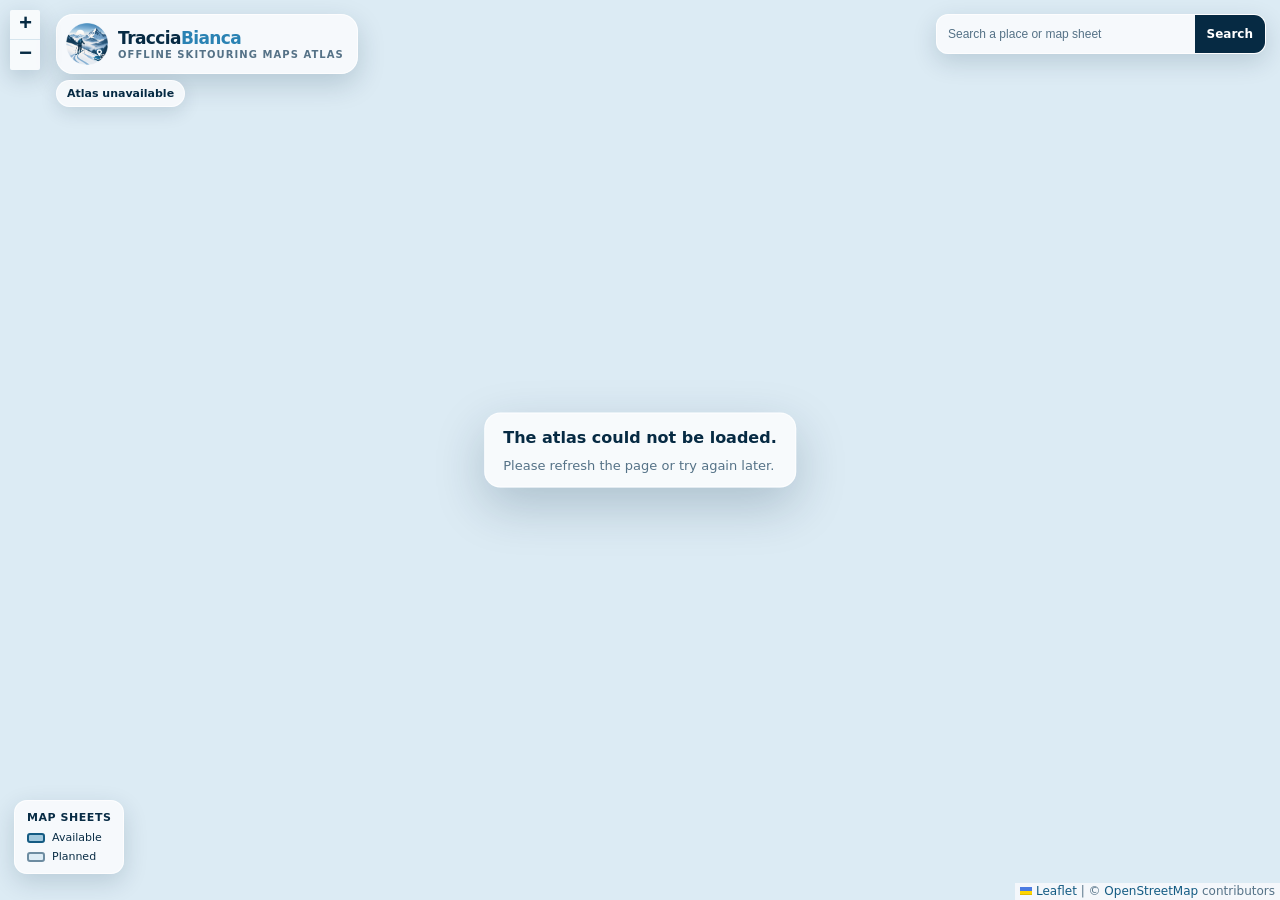
==== 07_Scripts/interactive_map_src/index.html @ 1133a55b "Additional useful scripts, gitignored updated + Interactive Atlas Main Map + PMTilles Webmap WIP + C" ====
<!doctype html>
<html lang="en">
<head>
  <meta charset="utf-8">
  <meta name="viewport" content="width=device-width, initial-scale=1, viewport-fit=cover">
  <meta name="theme-color" content="#062A43">
  <meta name="description" content="Explore and download TracciaBianca offline ski touring maps across Italy.">
  <title>TracciaBianca Interactive Map</title>
  <link rel="icon" href="./assets/TracciaBianca_LogoCirlce.png" type="image/png">
  <link rel="stylesheet" href="./vendor/leaflet/leaflet.css">
  <link rel="stylesheet" href="./app.css?v=20261030-9">
</head>
<body>
  <a class="skip-link" href="#map">Skip to the map</a>
  <main class="app" id="app">
    <section class="map-shell" aria-label="TracciaBianca atlas map">
      <div id="map" tabindex="0" aria-label="Interactive map of TracciaBianca map sheets"></div>

      <header class="brand-panel" aria-label="TracciaBianca">
        <img src="./assets/TracciaBianca_LogoCirlce.png" alt="" width="42" height="42">
        <div>
          <p class="wordmark"><span>Traccia</span>Bianca</p>
          <p class="brand-subtitle">Offline Skitouring Maps Atlas</p>
        </div>
      </header>

      <div class="atlas-summary" id="atlas-summary" aria-live="polite">Loading atlas…</div>

      <form class="place-search" id="place-search" role="search">
        <label class="visually-hidden" for="place-search-input">Search a place or map sheet</label>
        <input id="place-search-input" type="search" autocomplete="off" placeholder="Search a place or map sheet">
        <button type="submit">Search</button>
        <p class="search-message" id="search-message" role="status" aria-live="polite" hidden></p>
        <div class="search-results" id="search-results" role="listbox" hidden></div>
      </form>

      <section class="legend" aria-label="Map legend">
        <h2>Map sheets</h2>
        <div><span class="legend-swatch available"></span>Available</div>
        <div><span class="legend-swatch pending"></span>Planned</div>
      </section>

      <div class="loading-state" id="loading-state" role="status">
        <span class="spinner" aria-hidden="true"></span>
        <span>Loading the map atlas…</span>
      </div>

      <div class="error-state" id="error-state" role="alert" hidden>
        <strong>The atlas could not be loaded.</strong>
        <span>Please refresh the page or try again later.</span>
      </div>
    </section>

    <aside class="details-panel" id="details-panel" aria-labelledby="details-title" aria-hidden="true">
      <div class="panel-handle" aria-hidden="true"></div>
      <button class="close-button" id="close-panel" type="button" aria-label="Close map-sheet details">
        <span aria-hidden="true">×</span>
      </button>

      <div class="details-content">
        <p class="eyebrow">Selected map sheet</p>
        <h1 id="details-title">Map-sheet details</h1>
        <p class="locality" id="details-locality"></p>
        <span class="status-badge" id="details-status"></span>

        <dl class="metadata-list">
          <div><dt>MBTiles coverage</dt><dd>35 × 35 km</dd></div>
          <div><dt>Edition</dt><dd id="details-edition">—</dd></div>
          <div><dt>Zoom range</dt><dd id="details-zoom">—</dd></div>
          <div><dt>File</dt><dd id="details-file">—</dd></div>
          <div><dt>Download size</dt><dd id="details-size">—</dd></div>
        </dl>

        <section class="checksum-block" id="checksum-block" hidden>
          <div class="checksum-heading">
            <h2>SHA-256</h2>
            <button id="copy-checksum" type="button">Copy</button>
          </div>
          <code id="details-checksum"></code>
          <p class="copy-feedback" id="copy-feedback" aria-live="polite"></p>
        </section>

        <a class="download-button" id="download-button" target="_blank" rel="noopener" hidden>
          Download MBTiles
          <span aria-hidden="true">↗</span>
        </a>
        <a class="download-button" id="elevation-download-button" target="_blank" rel="noopener" hidden>
          Download elevation DEM
          <span aria-hidden="true">↗</span>
        </a>
        <p class="unavailable-message" id="unavailable-message" hidden>
          Download not available yet. This map sheet is still being prepared.
        </p>
      </div>
    </aside>
  </main>

  <noscript>This interactive map requires JavaScript.</noscript>
  <script src="./vendor/leaflet/leaflet.js"></script>
  <script src="./app.js?v=20261106-1"></script>
</body>
</html>
---- 07_Scripts/interactive_map_src/vendor/leaflet/leaflet.css ----
/* required styles */

.leaflet-pane,
.leaflet-tile,
.leaflet-marker-icon,
.leaflet-marker-shadow,
.leaflet-tile-container,
.leaflet-pane > svg,
.leaflet-pane > canvas,
.leaflet-zoom-box,
.leaflet-image-layer,
.leaflet-layer {
	position: absolute;
	left: 0;
	top: 0;
	}
.leaflet-container {
	overflow: hidden;
	}
.leaflet-tile,
.leaflet-marker-icon,
.leaflet-marker-shadow {
	-webkit-user-select: none;
	   -moz-user-select: none;
	        user-select: none;
	  -webkit-user-drag: none;
	}
/* Prevents IE11 from highlighting tiles in blue */
.leaflet-tile::selection {
	background: transparent;
}
/* Safari renders non-retina tile on retina better with this, but Chrome is worse */
.leaflet-safari .leaflet-tile {
	image-rendering: -webkit-optimize-contrast;
	}
/* hack that prevents hw layers "stretching" when loading new tiles */
.leaflet-safari .leaflet-tile-container {
	width: 1600px;
	height: 1600px;
	-webkit-transform-origin: 0 0;
	}
.leaflet-marker-icon,
.leaflet-marker-shadow {
	display: block;
	}
/* .leaflet-container svg: reset svg max-width decleration shipped in Joomla! (joomla.org) 3.x */
/* .leaflet-container img: map is broken in FF if you have max-width: 100% on tiles */
.leaflet-container .leaflet-overlay-pane svg {
	max-width: none !important;
	max-height: none !important;
	}
.leaflet-container .leaflet-marker-pane img,
.leaflet-container .leaflet-shadow-pane img,
.leaflet-container .leaflet-tile-pane img,
.leaflet-container img.leaflet-image-layer,
.leaflet-container .leaflet-tile {
	max-width: none !important;
	max-height: none !important;
	width: auto;
	padding: 0;
	}

.leaflet-container img.leaflet-tile {
	/* See: https://bugs.chromium.org/p/chromium/issues/detail?id=600120 */
	mix-blend-mode: plus-lighter;
}

.leaflet-container.leaflet-touch-zoom {
	-ms-touch-action: pan-x pan-y;
	touch-action: pan-x pan-y;
	}
.leaflet-container.leaflet-touch-drag {
	-ms-touch-action: pinch-zoom;
	/* Fallback for FF which doesn't support pinch-zoom */
	touch-action: none;
	touch-action: pinch-zoom;
}
.leaflet-container.leaflet-touch-drag.leaflet-touch-zoom {
	-ms-touch-action: none;
	touch-action: none;
}
.leaflet-container {
	-webkit-tap-highlight-color: transparent;
}
.leaflet-container a {
	-webkit-tap-highlight-color: rgba(51, 181, 229, 0.4);
}
.leaflet-tile {
	filter: inherit;
	visibility: hidden;
	}
.leaflet-tile-loaded {
	visibility: inherit;
	}
.leaflet-zoom-box {
	width: 0;
	height: 0;
	-moz-box-sizing: border-box;
	     box-sizing: border-box;
	z-index: 800;
	}
/* workaround for https://bugzilla.mozilla.org/show_bug.cgi?id=888319 */
.leaflet-overlay-pane svg {
	-moz-user-select: none;
	}

.leaflet-pane         { z-index: 400; }

.leaflet-tile-pane    { z-index: 200; }
.leaflet-overlay-pane { z-index: 400; }
.leaflet-shadow-pane  { z-index: 500; }
.leaflet-marker-pane  { z-index: 600; }
.leaflet-tooltip-pane   { z-index: 650; }
.leaflet-popup-pane   { z-index: 700; }

.leaflet-map-pane canvas { z-index: 100; }
.leaflet-map-pane svg    { z-index: 200; }

.leaflet-vml-shape {
	width: 1px;
	height: 1px;
	}
.lvml {
	behavior: url(#default#VML);
	display: inline-block;
	position: absolute;
	}


/* control positioning */

.leaflet-control {
	position: relative;
	z-index: 800;
	pointer-events: visiblePainted; /* IE 9-10 doesn't have auto */
	pointer-events: auto;
	}
.leaflet-top,
.leaflet-bottom {
	position: absolute;
	z-index: 1000;
	pointer-events: none;
	}
.leaflet-top {
	top: 0;
	}
.leaflet-right {
	right: 0;
	}
.leaflet-bottom {
	bottom: 0;
	}
.leaflet-left {
	left: 0;
	}
.leaflet-control {
	float: left;
	clear: both;
	}
.leaflet-right .leaflet-control {
	float: right;
	}
.leaflet-top .leaflet-control {
	margin-top: 10px;
	}
.leaflet-bottom .leaflet-control {
	margin-bottom: 10px;
	}
.leaflet-left .leaflet-control {
	margin-left: 10px;
	}
.leaflet-right .leaflet-control {
	margin-right: 10px;
	}


/* zoom and fade animations */

.leaflet-fade-anim .leaflet-popup {
	opacity: 0;
	-webkit-transition: opacity 0.2s linear;
	   -moz-transition: opacity 0.2s linear;
	        transition: opacity 0.2s linear;
	}
.leaflet-fade-anim .leaflet-map-pane .leaflet-popup {
	opacity: 1;
	}
.leaflet-zoom-animated {
	-webkit-transform-origin: 0 0;
	    -ms-transform-origin: 0 0;
	        transform-origin: 0 0;
	}
svg.leaflet-zoom-animated {
	will-change: transform;
}

.leaflet-zoom-anim .leaflet-zoom-animated {
	-webkit-transition: -webkit-transform 0.25s cubic-bezier(0,0,0.25,1);
	   -moz-transition:    -moz-transform 0.25s cubic-bezier(0,0,0.25,1);
	        transition:         transform 0.25s cubic-bezier(0,0,0.25,1);
	}
.leaflet-zoom-anim .leaflet-tile,
.leaflet-pan-anim .leaflet-tile {
	-webkit-transition: none;
	   -moz-transition: none;
	        transition: none;
	}

.leaflet-zoom-anim .leaflet-zoom-hide {
	visibility: hidden;
	}


/* cursors */

.leaflet-interactive {
	cursor: pointer;
	}
.leaflet-grab {
	cursor: -webkit-grab;
	cursor:    -moz-grab;
	cursor:         grab;
	}
.leaflet-crosshair,
.leaflet-crosshair .leaflet-interactive {
	cursor: crosshair;
	}
.leaflet-popup-pane,
.leaflet-control {
	cursor: auto;
	}
.leaflet-dragging .leaflet-grab,
.leaflet-dragging .leaflet-grab .leaflet-interactive,
.leaflet-dragging .leaflet-marker-draggable {
	cursor: move;
	cursor: -webkit-grabbing;
	cursor:    -moz-grabbing;
	cursor:         grabbing;
	}

/* marker & overlays interactivity */
.leaflet-marker-icon,
.leaflet-marker-shadow,
.leaflet-image-layer,
.leaflet-pane > svg path,
.leaflet-tile-container {
	pointer-events: none;
	}

.leaflet-marker-icon.leaflet-interactive,
.leaflet-image-layer.leaflet-interactive,
.leaflet-pane > svg path.leaflet-interactive,
svg.leaflet-image-layer.leaflet-interactive path {
	pointer-events: visiblePainted; /* IE 9-10 doesn't have auto */
	pointer-events: auto;
	}

/* visual tweaks */

.leaflet-container {
	background: #ddd;
	outline-offset: 1px;
	}
.leaflet-container a {
	color: #0078A8;
	}
.leaflet-zoom-box {
	border: 2px dotted #38f;
	background: rgba(255,255,255,0.5);
	}


/* general typography */
.leaflet-container {
	font-family: "Helvetica Neue", Arial, Helvetica, sans-serif;
	font-size: 12px;
	font-size: 0.75rem;
	line-height: 1.5;
	}


/* general toolbar styles */

.leaflet-bar {
	box-shadow: 0 1px 5px rgba(0,0,0,0.65);
	border-radius: 4px;
	}
.leaflet-bar a {
	background-color: #fff;
	border-bottom: 1px solid #ccc;
	width: 26px;
	height: 26px;
	line-height: 26px;
	display: block;
	text-align: center;
	text-decoration: none;
	color: black;
	}
.leaflet-bar a,
.leaflet-control-layers-toggle {
	background-position: 50% 50%;
	background-repeat: no-repeat;
	display: block;
	}
.leaflet-bar a:hover,
.leaflet-bar a:focus {
	background-color: #f4f4f4;
	}
.leaflet-bar a:first-child {
	border-top-left-radius: 4px;
	border-top-right-radius: 4px;
	}
.leaflet-bar a:last-child {
	border-bottom-left-radius: 4px;
	border-bottom-right-radius: 4px;
	border-bottom: none;
	}
.leaflet-bar a.leaflet-disabled {
	cursor: default;
	background-color: #f4f4f4;
	color: #bbb;
	}

.leaflet-touch .leaflet-bar a {
	width: 30px;
	height: 30px;
	line-height: 30px;
	}
.leaflet-touch .leaflet-bar a:first-child {
	border-top-left-radius: 2px;
	border-top-right-radius: 2px;
	}
.leaflet-touch .leaflet-bar a:last-child {
	border-bottom-left-radius: 2px;
	border-bottom-right-radius: 2px;
	}

/* zoom control */

.leaflet-control-zoom-in,
.leaflet-control-zoom-out {
	font: bold 18px 'Lucida Console', Monaco, monospace;
	text-indent: 1px;
	}

.leaflet-touch .leaflet-control-zoom-in, .leaflet-touch .leaflet-control-zoom-out  {
	font-size: 22px;
	}


/* layers control */

.leaflet-control-layers {
	box-shadow: 0 1px 5px rgba(0,0,0,0.4);
	background: #fff;
	border-radius: 5px;
	}
.leaflet-control-layers-toggle {
	background-image: url(images/layers.png);
	width: 36px;
	height: 36px;
	}
.leaflet-retina .leaflet-control-layers-toggle {
	background-image: url(images/layers-2x.png);
	background-size: 26px 26px;
	}
.leaflet-touch .leaflet-control-layers-toggle {
	width: 44px;
	height: 44px;
	}
.leaflet-control-layers .leaflet-control-layers-list,
.leaflet-control-layers-expanded .leaflet-control-layers-toggle {
	display: none;
	}
.leaflet-control-layers-expanded .leaflet-control-layers-list {
	display: block;
	position: relative;
	}
.leaflet-control-layers-expanded {
	padding: 6px 10px 6px 6px;
	color: #333;
	background: #fff;
	}
.leaflet-control-layers-scrollbar {
	overflow-y: scroll;
	overflow-x: hidden;
	padding-right: 5px;
	}
.leaflet-control-layers-selector {
	margin-top: 2px;
	position: relative;
	top: 1px;
	}
.leaflet-control-layers label {
	display: block;
	font-size: 13px;
	font-size: 1.08333em;
	}
.leaflet-control-layers-separator {
	height: 0;
	border-top: 1px solid #ddd;
	margin: 5px -10px 5px -6px;
	}

/* Default icon URLs */
.leaflet-default-icon-path { /* used only in path-guessing heuristic, see L.Icon.Default */
	background-image: url(images/marker-icon.png);
	}


/* attribution and scale controls */

.leaflet-container .leaflet-control-attribution {
	background: #fff;
	background: rgba(255, 255, 255, 0.8);
	margin: 0;
	}
.leaflet-control-attribution,
.leaflet-control-scale-line {
	padding: 0 5px;
	color: #333;
	line-height: 1.4;
	}
.leaflet-control-attribution a {
	text-decoration: none;
	}
.leaflet-control-attribution a:hover,
.leaflet-control-attribution a:focus {
	text-decoration: underline;
	}
.leaflet-attribution-flag {
	display: inline !important;
	vertical-align: baseline !important;
	width: 1em;
	height: 0.6669em;
	}
.leaflet-left .leaflet-control-scale {
	margin-left: 5px;
	}
.leaflet-bottom .leaflet-control-scale {
	margin-bottom: 5px;
	}
.leaflet-control-scale-line {
	border: 2px solid #777;
	border-top: none;
	line-height: 1.1;
	padding: 2px 5px 1px;
	white-space: nowrap;
	-moz-box-sizing: border-box;
	     box-sizing: border-box;
	background: rgba(255, 255, 255, 0.8);
	text-shadow: 1px 1px #fff;
	}
.leaflet-control-scale-line:not(:first-child) {
	border-top: 2px solid #777;
	border-bottom: none;
	margin-top: -2px;
	}
.leaflet-control-scale-line:not(:first-child):not(:last-child) {
	border-bottom: 2px solid #777;
	}

.leaflet-touch .leaflet-control-attribution,
.leaflet-touch .leaflet-control-layers,
.leaflet-touch .leaflet-bar {
	box-shadow: none;
	}
.leaflet-touch .leaflet-control-layers,
.leaflet-touch .leaflet-bar {
	border: 2px solid rgba(0,0,0,0.2);
	background-clip: padding-box;
	}


/* popup */

.leaflet-popup {
	position: absolute;
	text-align: center;
	margin-bottom: 20px;
	}
.leaflet-popup-content-wrapper {
	padding: 1px;
	text-align: left;
	border-radius: 12px;
	}
.leaflet-popup-content {
	margin: 13px 24px 13px 20px;
	line-height: 1.3;
	font-size: 13px;
	font-size: 1.08333em;
	min-height: 1px;
	}
.leaflet-popup-content p {
	margin: 17px 0;
	margin: 1.3em 0;
	}
.leaflet-popup-tip-container {
	width: 40px;
	height: 20px;
	position: absolute;
	left: 50%;
	margin-top: -1px;
	margin-left: -20px;
	overflow: hidden;
	pointer-events: none;
	}
.leaflet-popup-tip {
	width: 17px;
	height: 17px;
	padding: 1px;

	margin: -10px auto 0;
	pointer-events: auto;

	-webkit-transform: rotate(45deg);
	   -moz-transform: rotate(45deg);
	    -ms-transform: rotate(45deg);
	        transform: rotate(45deg);
	}
.leaflet-popup-content-wrapper,
.leaflet-popup-tip {
	background: white;
	color: #333;
	box-shadow: 0 3px 14px rgba(0,0,0,0.4);
	}
.leaflet-container a.leaflet-popup-close-button {
	position: absolute;
	top: 0;
	right: 0;
	border: none;
	text-align: center;
	width: 24px;
	height: 24px;
	font: 16px/24px Tahoma, Verdana, sans-serif;
	color: #757575;
	text-decoration: none;
	background: transparent;
	}
.leaflet-container a.leaflet-popup-close-button:hover,
.leaflet-container a.leaflet-popup-close-button:focus {
	color: #585858;
	}
.leaflet-popup-scrolled {
	overflow: auto;
	}

.leaflet-oldie .leaflet-popup-content-wrapper {
	-ms-zoom: 1;
	}
.leaflet-oldie .leaflet-popup-tip {
	width: 24px;
	margin: 0 auto;

	-ms-filter: "progid:DXImageTransform.Microsoft.Matrix(M11=0.70710678, M12=0.70710678, M21=-0.70710678, M22=0.70710678)";
	filter: progid:DXImageTransform.Microsoft.Matrix(M11=0.70710678, M12=0.70710678, M21=-0.70710678, M22=0.70710678);
	}

.leaflet-oldie .leaflet-control-zoom,
.leaflet-oldie .leaflet-control-layers,
.leaflet-oldie .leaflet-popup-content-wrapper,
.leaflet-oldie .leaflet-popup-tip {
	border: 1px solid #999;
	}


/* div icon */

.leaflet-div-icon {
	background: #fff;
	border: 1px solid #666;
	}


/* Tooltip */
/* Base styles for the element that has a tooltip */
.leaflet-tooltip {
	position: absolute;
	padding: 6px;
	background-color: #fff;
	border: 1px solid #fff;
	border-radius: 3px;
	color: #222;
	white-space: nowrap;
	-webkit-user-select: none;
	-moz-user-select: none;
	-ms-user-select: none;
	user-select: none;
	pointer-events: none;
	box-shadow: 0 1px 3px rgba(0,0,0,0.4);
	}
.leaflet-tooltip.leaflet-interactive {
	cursor: pointer;
	pointer-events: auto;
	}
.leaflet-tooltip-top:before,
.leaflet-tooltip-bottom:before,
.leaflet-tooltip-left:before,
.leaflet-tooltip-right:before {
	position: absolute;
	pointer-events: none;
	border: 6px solid transparent;
	background: transparent;
	content: "";
	}

/* Directions */

.leaflet-tooltip-bottom {
	margin-top: 6px;
}
.leaflet-tooltip-top {
	margin-top: -6px;
}
.leaflet-tooltip-bottom:before,
.leaflet-tooltip-top:before {
	left: 50%;
	margin-left: -6px;
	}
.leaflet-tooltip-top:before {
	bottom: 0;
	margin-bottom: -12px;
	border-top-color: #fff;
	}
.leaflet-tooltip-bottom:before {
	top: 0;
	margin-top: -12px;
	margin-left: -6px;
	border-bottom-color: #fff;
	}
.leaflet-tooltip-left {
	margin-left: -6px;
}
.leaflet-tooltip-right {
	margin-left: 6px;
}
.leaflet-tooltip-left:before,
.leaflet-tooltip-right:before {
	top: 50%;
	margin-top: -6px;
	}
.leaflet-tooltip-left:before {
	right: 0;
	margin-right: -12px;
	border-left-color: #fff;
	}
.leaflet-tooltip-right:before {
	left: 0;
	margin-left: -12px;
	border-right-color: #fff;
	}

/* Printing */

@media print {
	/* Prevent printers from removing background-images of controls. */
	.leaflet-control {
		-webkit-print-color-adjust: exact;
		print-color-adjust: exact;
		}
	}
---- 07_Scripts/interactive_map_src/app.css ----
:root {
  --deep-navy: #062a43;
  --mountain-blue: #145b83;
  --alpine-blue: #2a82b3;
  --sky-blue: #73acd1;
  --ice-blue: #c9e1f1;
  --snow-white: #f8fafc;
  --dark-text: #082c45;
  --muted-text: #557287;
  --line: #d6e5ee;
  --panel-width: 380px;
  color-scheme: light;
  font-family: Inter, ui-sans-serif, system-ui, -apple-system, BlinkMacSystemFont, "Segoe UI", sans-serif;
}

* { box-sizing: border-box; }

[hidden] { display: none !important; }

html,
body {
  width: 100%;
  height: 100%;
  margin: 0;
  overflow: hidden;
  background: var(--deep-navy);
  color: var(--dark-text);
}

button,
a { font: inherit; }

.visually-hidden {
  position: absolute;
  width: 1px;
  height: 1px;
  padding: 0;
  margin: -1px;
  overflow: hidden;
  clip: rect(0, 0, 0, 0);
  white-space: nowrap;
  border: 0;
}

.skip-link {
  position: fixed;
  z-index: 5000;
  top: 8px;
  left: 8px;
  padding: 10px 14px;
  border-radius: 10px;
  color: var(--snow-white);
  background: var(--deep-navy);
  transform: translateY(-160%);
  transition: transform 160ms ease;
}

.skip-link:focus { transform: translateY(0); }

.app {
  display: grid;
  grid-template-columns: minmax(0, 1fr) 0;
  width: 100%;
  height: 100%;
  min-height: 440px;
  transition: grid-template-columns 220ms ease;
}

.app.panel-open { grid-template-columns: minmax(0, 1fr) var(--panel-width); }

.map-shell {
  position: relative;
  min-width: 0;
  min-height: 0;
  overflow: hidden;
  background: var(--ice-blue);
}

#map {
  position: absolute;
  inset: 0;
  width: 100%;
  height: 100%;
  background: #dcebf4;
}

#map:focus-visible {
  outline: 3px solid var(--sky-blue);
  outline-offset: -3px;
}

.brand-panel {
  position: absolute;
  z-index: 800;
  top: max(14px, env(safe-area-inset-top));
  left: max(56px, calc(14px + env(safe-area-inset-left)));
  display: flex;
  align-items: center;
  gap: 10px;
  min-width: 210px;
  padding: 8px 13px 8px 9px;
  border: 1px solid rgb(255 255 255 / 78%);
  border-radius: 17px;
  background: rgb(248 250 252 / 94%);
  box-shadow: 0 10px 28px rgb(6 42 67 / 18%);
  backdrop-filter: blur(10px);
}

.brand-panel img { flex: none; }

.wordmark,
.brand-subtitle { margin: 0; }

.wordmark {
  color: var(--alpine-blue);
  font-size: 17px;
  font-weight: 760;
  letter-spacing: -.035em;
}

.wordmark span { color: var(--deep-navy); }

.brand-subtitle {
  margin-top: 1px;
  color: var(--muted-text);
  font-size: 10px;
  font-weight: 700;
  letter-spacing: .105em;
  text-transform: uppercase;
}

.atlas-summary {
  position: absolute;
  z-index: 800;
  top: max(80px, calc(80px + env(safe-area-inset-top)));
  left: max(56px, calc(14px + env(safe-area-inset-left)));
  padding: 6px 10px;
  border: 1px solid rgb(255 255 255 / 70%);
  border-radius: 999px;
  color: var(--deep-navy);
  background: rgb(248 250 252 / 91%);
  box-shadow: 0 6px 18px rgb(6 42 67 / 12%);
  font-size: 11px;
  font-weight: 700;
  pointer-events: none;
}

.place-search {
  position: absolute;
  z-index: 810;
  top: max(14px, calc(14px + env(safe-area-inset-top)));
  right: max(14px, calc(14px + env(safe-area-inset-right)));
  display: grid;
  grid-template-columns: minmax(0, 1fr) auto;
  width: min(330px, calc(100% - 80px));
  border: 1px solid rgb(255 255 255 / 78%);
  border-radius: 12px;
  background: rgb(248 250 252 / 94%);
  box-shadow: 0 8px 24px rgb(6 42 67 / 16%);
  backdrop-filter: blur(8px);
}

.place-search input {
  min-width: 0;
  height: 38px;
  padding: 0 11px;
  border: 0;
  border-radius: 12px 0 0 12px;
  color: var(--dark-text);
  background: transparent;
  outline: 0;
  font-size: 12px;
}

.place-search input::placeholder { color: var(--muted-text); }
.place-search input:focus-visible { box-shadow: inset 0 0 0 3px var(--sky-blue); }

.place-search button {
  height: 38px;
  padding: 0 12px;
  border: 0;
  border-radius: 0 11px 11px 0;
  color: #fff;
  background: var(--deep-navy);
  font-size: 12px;
  font-weight: 750;
  cursor: pointer;
}

.place-search button:hover { background: var(--mountain-blue); }

.search-message,
.search-results {
  grid-column: 1 / -1;
  margin: 0;
  border-top: 1px solid var(--line);
}

.search-message {
  padding: 9px 11px;
  color: var(--mountain-blue);
  font-size: 12px;
  line-height: 1.35;
}

.search-results { display: grid; padding: 4px; }
.search-result {
  display: grid;
  gap: 2px;
  width: 100%;
  padding: 8px;
  border: 0;
  border-radius: 8px;
  color: var(--dark-text);
  background: transparent;
  text-align: left;
  cursor: pointer;
}
.search-result:hover,
.search-result:focus-visible { background: var(--ice-blue); outline: 0; }
.search-result strong { font-size: 12px; }
.search-result span { color: var(--muted-text); font-size: 11px; }

.legend {
  position: absolute;
  z-index: 800;
  bottom: max(26px, calc(14px + env(safe-area-inset-bottom)));
  left: max(14px, env(safe-area-inset-left));
  display: grid;
  gap: 6px;
  padding: 10px 12px;
  border: 1px solid rgb(255 255 255 / 78%);
  border-radius: 13px;
  color: var(--dark-text);
  background: rgb(248 250 252 / 94%);
  box-shadow: 0 8px 24px rgb(6 42 67 / 16%);
  font-size: 11px;
  backdrop-filter: blur(8px);
}

.legend h2 {
  margin: 0 0 1px;
  font-size: 11px;
  letter-spacing: .05em;
  text-transform: uppercase;
}

.legend div { display: flex; align-items: center; gap: 7px; }

.legend-swatch {
  width: 18px;
  height: 10px;
  border: 2px solid var(--mountain-blue);
  border-radius: 3px;
}

.legend-swatch.available { background: rgb(42 130 179 / 42%); }
.legend-swatch.pending { border-color: #6d8ca1; background: rgb(201 225 241 / 58%); }

.loading-state,
.error-state {
  position: absolute;
  z-index: 900;
  top: 50%;
  left: 50%;
  display: flex;
  align-items: center;
  gap: 11px;
  max-width: min(360px, calc(100% - 32px));
  padding: 14px 18px;
  border: 1px solid rgb(255 255 255 / 80%);
  border-radius: 16px;
  background: rgb(248 250 252 / 96%);
  box-shadow: 0 18px 50px rgb(6 42 67 / 22%);
  transform: translate(-50%, -50%);
}

.spinner {
  width: 20px;
  height: 20px;
  border: 3px solid var(--ice-blue);
  border-top-color: var(--alpine-blue);
  border-radius: 50%;
  animation: spin 800ms linear infinite;
}

@keyframes spin { to { transform: rotate(360deg); } }

.error-state { flex-direction: column; align-items: flex-start; color: var(--deep-navy); }
.error-state span { color: var(--muted-text); font-size: 13px; }

.details-panel {
  position: relative;
  z-index: 1200;
  min-width: 0;
  height: 100%;
  overflow: hidden auto;
  border-left: 1px solid var(--line);
  background: var(--snow-white);
  box-shadow: -12px 0 30px rgb(6 42 67 / 13%);
  opacity: 0;
  transform: translateX(32px);
  visibility: hidden;
  transition: opacity 180ms ease, transform 220ms ease, visibility 220ms;
}

.app.panel-open .details-panel {
  opacity: 1;
  transform: translateX(0);
  visibility: visible;
}

.details-content { padding: 44px 30px 36px; }

.close-button {
  position: absolute;
  z-index: 2;
  top: 13px;
  right: 14px;
  display: grid;
  place-items: center;
  width: 34px;
  height: 34px;
  padding: 0;
  border: 1px solid var(--line);
  border-radius: 50%;
  color: var(--deep-navy);
  background: #fff;
  cursor: pointer;
}

.close-button span { margin-top: -2px; font-size: 25px; line-height: 1; }
.close-button:hover { background: var(--ice-blue); }

button:focus-visible,
a:focus-visible,
.map-sheet:focus-visible {
  outline: 3px solid var(--sky-blue);
  outline-offset: 3px;
}

.eyebrow {
  margin: 0 0 9px;
  color: var(--alpine-blue);
  font-size: 11px;
  font-weight: 800;
  letter-spacing: .12em;
  text-transform: uppercase;
}

.details-content h1 {
  max-width: 300px;
  margin: 0;
  color: var(--deep-navy);
  font-size: clamp(22px, 2.2vw, 29px);
  line-height: 1.08;
  letter-spacing: -.035em;
  overflow-wrap: anywhere;
}

.locality {
  margin: 8px 0 12px;
  color: var(--mountain-blue);
  font-size: 17px;
  font-weight: 650;
}

.status-badge {
  display: inline-flex;
  align-items: center;
  padding: 5px 9px;
  border-radius: 999px;
  color: var(--mountain-blue);
  background: var(--ice-blue);
  font-size: 11px;
  font-weight: 800;
  letter-spacing: .04em;
  text-transform: uppercase;
}

.status-badge.is-published { color: #fff; background: var(--alpine-blue); }

.metadata-list { margin: 26px 0; border-top: 1px solid var(--line); }

.metadata-list div {
  display: grid;
  grid-template-columns: 132px minmax(0, 1fr);
  gap: 12px;
  padding: 11px 0;
  border-bottom: 1px solid var(--line);
}

.metadata-list dt { color: var(--muted-text); font-size: 12px; }
.metadata-list dd { margin: 0; color: var(--dark-text); font-size: 12px; font-weight: 670; overflow-wrap: anywhere; }

.checksum-block {
  margin: 8px 0 22px;
  padding: 12px;
  border: 1px solid var(--line);
  border-radius: 12px;
  background: #eef6fa;
}

.checksum-heading { display: flex; align-items: center; justify-content: space-between; gap: 12px; }
.checksum-heading h2 { margin: 0; color: var(--deep-navy); font-size: 11px; letter-spacing: .06em; }
.checksum-heading button { padding: 3px 7px; border: 0; color: var(--alpine-blue); background: transparent; font-size: 11px; font-weight: 800; cursor: pointer; }
.checksum-block code { display: block; margin-top: 8px; color: var(--mountain-blue); font-size: 10px; line-height: 1.55; overflow-wrap: anywhere; }
.copy-feedback { min-height: 13px; margin: 5px 0 0; color: var(--muted-text); font-size: 10px; }

.download-button {
  display: flex;
  align-items: center;
  justify-content: space-between;
  gap: 14px;
  width: 100%;
  padding: 14px 16px;
  border-radius: 13px;
  color: #fff;
  background: var(--deep-navy);
  box-shadow: 0 9px 24px rgb(6 42 67 / 20%);
  font-size: 14px;
  font-weight: 800;
  text-decoration: none;
}

.download-button:hover { background: var(--mountain-blue); }
.download-button[hidden] { display: none; }

.unavailable-message {
  margin: 0;
  padding: 14px;
  border: 1px solid var(--line);
  border-radius: 13px;
  color: var(--mountain-blue);
  background: #edf5fa;
  font-size: 13px;
  line-height: 1.5;
}

.panel-handle { display: none; }

.cell-label-wrapper {
  background: transparent;
  border: 0;
}

.cell-label {
  position: absolute;
  left: 0;
  top: 0;
  transform: translate(-50%, -50%);
  display: grid;
  place-items: center;
  width: var(--label-width, 112px);
  color: var(--deep-navy);
  font-weight: 820;
  line-height: 1.05;
  text-align: center;
  text-shadow: 0 1px 1px rgb(255 255 255 / 95%), 0 0 3px #fff, 0 0 7px #fff;
  pointer-events: none;
}

.cell-label .compact { display: block; width: 100%; font-size: var(--compact-font-size, 7px); letter-spacing: -.035em; line-height: 1; white-space: pre-line; text-shadow: 0 0 1px #fff; }
.cell-label .detailed { display: none; width: 100%; font-size: 10px; line-height: 1.1; }
.cell-label .detailed strong { display: block; margin-bottom: 3px; font-size: 9px; font-weight: 800; line-height: 1; white-space: pre-line; }
.cell-label .detailed span { display: block; overflow-wrap: break-word; }
.cell-label.is-detailed .compact { display: none; }
.cell-label.is-detailed .detailed { display: block; }

.leaflet-container { font-family: inherit; }
.leaflet-control-zoom { border: 0 !important; box-shadow: 0 7px 22px rgb(6 42 67 / 19%) !important; }
.leaflet-control-zoom a { color: var(--deep-navy) !important; border-color: var(--line) !important; background: rgb(248 250 252 / 96%) !important; }
.leaflet-control-zoom a:hover { background: var(--ice-blue) !important; }
.leaflet-control-attribution { color: var(--muted-text); background: rgb(248 250 252 / 88%) !important; }
.leaflet-control-attribution a { color: var(--mountain-blue); }
.map-sheet { cursor: pointer; }

@media (max-width: 720px) {
  .app,
  .app.panel-open {
    grid-template-columns: minmax(0, 1fr);
    grid-template-rows: minmax(0, 1fr) 0;
    transition: grid-template-rows 220ms ease;
  }

  .app.panel-open { grid-template-rows: minmax(260px, 58%) minmax(240px, 42%); }

  .details-panel {
    grid-row: 2;
    height: 100%;
    border-top: 1px solid var(--line);
    border-left: 0;
    border-radius: 20px 20px 0 0;
    box-shadow: 0 -12px 32px rgb(6 42 67 / 16%);
    transform: translateY(32px);
  }

  .panel-handle {
    display: block;
    width: 42px;
    height: 4px;
    margin: 8px auto 0;
    border-radius: 999px;
    background: var(--ice-blue);
  }

  .details-content { padding: 22px 22px max(28px, env(safe-area-inset-bottom)); }
  .close-button { top: 10px; }
  .details-content h1 { max-width: calc(100% - 30px); font-size: 22px; }
  .metadata-list { margin: 18px 0; }
  .metadata-list div { grid-template-columns: 122px minmax(0, 1fr); padding: 8px 0; }

  .brand-panel {
    top: max(9px, env(safe-area-inset-top));
    left: max(49px, calc(9px + env(safe-area-inset-left)));
    min-width: 0;
    padding: 6px 10px 6px 7px;
    border-radius: 14px;
  }

  .brand-panel img { width: 35px; height: 35px; }
  .wordmark { font-size: 15px; }
  .brand-subtitle { font-size: 8px; }
  .atlas-summary { top: max(65px, calc(65px + env(safe-area-inset-top))); left: max(49px, calc(9px + env(safe-area-inset-left))); }
  .place-search {
    top: auto;
    right: max(9px, calc(9px + env(safe-area-inset-right)));
    bottom: max(24px, calc(14px + env(safe-area-inset-bottom)));
    width: clamp(150px, calc(100% - 208px), 240px);
  }
  .legend { bottom: 24px; padding: 8px 9px; }
  .legend h2 { display: none; }
}

@media (max-width: 420px) {
  .brand-subtitle { display: none; }
  .atlas-summary { max-width: calc(100% - 66px); overflow: hidden; text-overflow: ellipsis; white-space: nowrap; }
  .place-search { width: clamp(150px, calc(100% - 208px), 240px); }
  .legend { font-size: 10px; }
  .legend-swatch { width: 14px; }
}

@media (prefers-reduced-motion: reduce) {
  *, *::before, *::after { scroll-behavior: auto !important; animation-duration: .01ms !important; transition-duration: .01ms !important; }
}
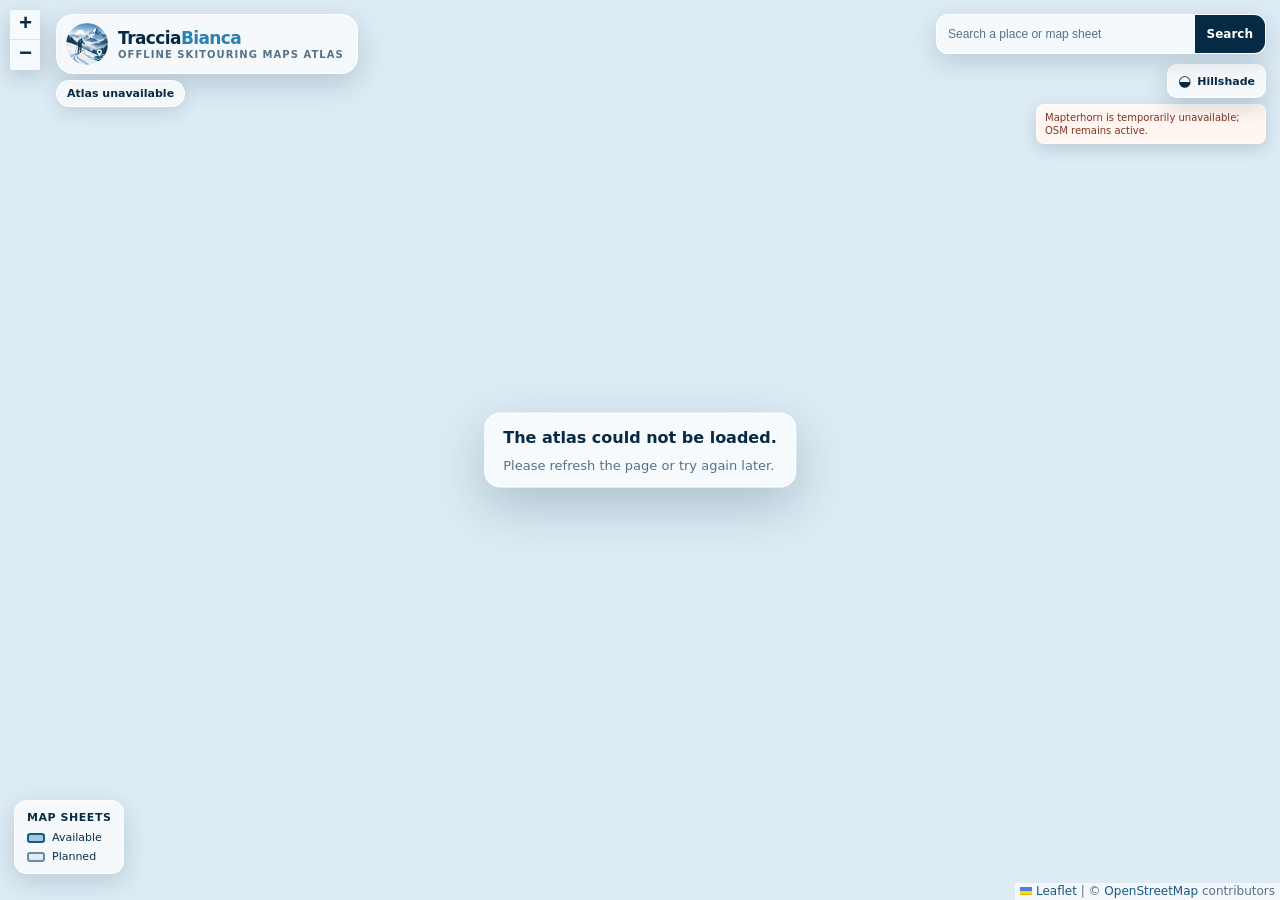
==== commit 710a680b: "Updated leaflet map with hillshaded layer" ====
--- a/07_Scripts/interactive_map_src/index.html
+++ b/07_Scripts/interactive_map_src/index.html
@@ -8,7 +8,7 @@
   <title>TracciaBianca Interactive Map</title>
   <link rel="icon" href="./assets/TracciaBianca_LogoCirlce.png" type="image/png">
   <link rel="stylesheet" href="./vendor/leaflet/leaflet.css">
-  <link rel="stylesheet" href="./app.css?v=20261030-9">
+  <link rel="stylesheet" href="./app.css?v=20261117-1">
 </head>
 <body>
   <a class="skip-link" href="#map">Skip to the map</a>
@@ -33,6 +33,13 @@
         <p class="search-message" id="search-message" role="status" aria-live="polite" hidden></p>
         <div class="search-results" id="search-results" role="listbox" hidden></div>
       </form>
+
+      <div class="terrain-tools" aria-label="Terrain display controls">
+        <button id="hillshade-toggle" type="button" aria-pressed="false">
+          <span aria-hidden="true">◒</span><span>Hillshade</span>
+        </button>
+        <output class="terrain-status" id="terrain-status" role="status" aria-live="polite" hidden></output>
+      </div>
 
       <section class="legend" aria-label="Map legend">
         <h2>Map sheets</h2>
@@ -97,6 +104,6 @@
 
   <noscript>This interactive map requires JavaScript.</noscript>
   <script src="./vendor/leaflet/leaflet.js"></script>
-  <script src="./app.js?v=20261106-1"></script>
+  <script src="./app.js?v=20261117-3"></script>
 </body>
 </html>
--- a/07_Scripts/interactive_map_src/app.css
+++ b/07_Scripts/interactive_map_src/app.css
@@ -147,7 +147,7 @@
 
 .place-search {
   position: absolute;
-  z-index: 810;
+  z-index: 830;
   top: max(14px, calc(14px + env(safe-area-inset-top)));
   right: max(14px, calc(14px + env(safe-area-inset-right)));
   display: grid;
@@ -175,7 +175,7 @@
 .place-search input::placeholder { color: var(--muted-text); }
 .place-search input:focus-visible { box-shadow: inset 0 0 0 3px var(--sky-blue); }
 
-.place-search button {
+.place-search > button[type="submit"] {
   height: 38px;
   padding: 0 12px;
   border: 0;
@@ -187,7 +187,7 @@
   cursor: pointer;
 }
 
-.place-search button:hover { background: var(--mountain-blue); }
+.place-search > button[type="submit"]:hover { background: var(--mountain-blue); }
 
 .search-message,
 .search-results {
@@ -203,23 +203,93 @@
   line-height: 1.35;
 }
 
-.search-results { display: grid; padding: 4px; }
+.search-results {
+  display: grid;
+  gap: 4px;
+  max-height: min(480px, calc(100dvh - 78px - env(safe-area-inset-top)));
+  padding: 6px;
+  overflow-x: hidden;
+  overflow-y: auto;
+  overscroll-behavior: contain;
+  scrollbar-gutter: stable;
+}
 .search-result {
   display: grid;
-  gap: 2px;
+  align-content: start;
+  gap: 4px;
   width: 100%;
-  padding: 8px;
-  border: 0;
+  min-height: 58px;
+  height: auto;
+  padding: 10px 11px;
+  border: 1px solid transparent;
   border-radius: 8px;
   color: var(--dark-text);
-  background: transparent;
+  background: rgb(255 255 255 / 42%);
+  line-height: 1.35;
   text-align: left;
   cursor: pointer;
 }
 .search-result:hover,
-.search-result:focus-visible { background: var(--ice-blue); outline: 0; }
-.search-result strong { font-size: 12px; }
-.search-result span { color: var(--muted-text); font-size: 11px; }
+.search-result:focus-visible {
+  border-color: var(--sky-blue);
+  background: var(--ice-blue);
+  outline: 0;
+}
+.search-result strong,
+.search-result span {
+  display: block;
+  overflow-wrap: anywhere;
+}
+.search-result strong { font-size: 12px; line-height: 1.4; }
+.search-result span { color: var(--muted-text); font-size: 11px; line-height: 1.4; }
+
+.terrain-tools {
+  position: absolute;
+  z-index: 825;
+  top: max(64px, calc(64px + env(safe-area-inset-top)));
+  right: max(14px, calc(14px + env(safe-area-inset-right)));
+  display: grid;
+  justify-items: end;
+  gap: 6px;
+}
+
+.terrain-tools button {
+  display: inline-flex;
+  align-items: center;
+  justify-content: center;
+  gap: 6px;
+  min-height: 34px;
+  padding: 7px 10px;
+  border: 1px solid rgb(255 255 255 / 78%);
+  border-radius: 10px;
+  color: var(--deep-navy);
+  background: rgb(248 250 252 / 94%);
+  box-shadow: 0 7px 22px rgb(6 42 67 / 19%);
+  backdrop-filter: blur(8px);
+  font-size: 11px;
+  font-weight: 800;
+  cursor: pointer;
+}
+
+.terrain-tools button:hover { background: #fff; }
+.terrain-tools button:disabled { opacity: .55; cursor: wait; }
+.terrain-tools button[aria-pressed="true"] { color: #fff; background: var(--mountain-blue); }
+.terrain-tools button:focus-visible { outline: 3px solid var(--sky-blue); outline-offset: 2px; }
+.terrain-tools button span:first-child { font-size: 15px; line-height: 1; }
+
+.terrain-status {
+  max-width: 230px;
+  padding: 6px 8px;
+  border: 1px solid rgb(255 255 255 / 75%);
+  border-radius: 8px;
+  color: var(--mountain-blue);
+  background: rgb(248 250 252 / 96%);
+  box-shadow: 0 5px 16px rgb(6 42 67 / 16%);
+  font-size: 10px;
+  line-height: 1.3;
+}
+
+.terrain-status.is-error { color: #7e3522; background: #fff5f1; }
 
 .legend {
   position: absolute;
@@ -528,6 +598,20 @@
     bottom: max(24px, calc(14px + env(safe-area-inset-bottom)));
     width: clamp(150px, calc(100% - 208px), 240px);
   }
+  .place-search:has(.search-results:not([hidden])),
+  .place-search:has(.search-message:not([hidden])) {
+    width: min(360px, calc(100% - 18px));
+  }
+  .search-results {
+    max-height: min(52dvh, calc(100dvh - 150px - env(safe-area-inset-top) - env(safe-area-inset-bottom)));
+  }
+  .search-result { min-height: 62px; }
+  .terrain-tools {
+    top: max(62px, calc(62px + env(safe-area-inset-top)));
+    right: max(9px, calc(9px + env(safe-area-inset-right)));
+  }
+  .terrain-tools button { min-height: 35px; padding: 6px 8px; }
+  .terrain-status { max-width: min(220px, calc(100vw - 18px)); }
   .legend { bottom: 24px; padding: 8px 9px; }
   .legend h2 { display: none; }
 }
